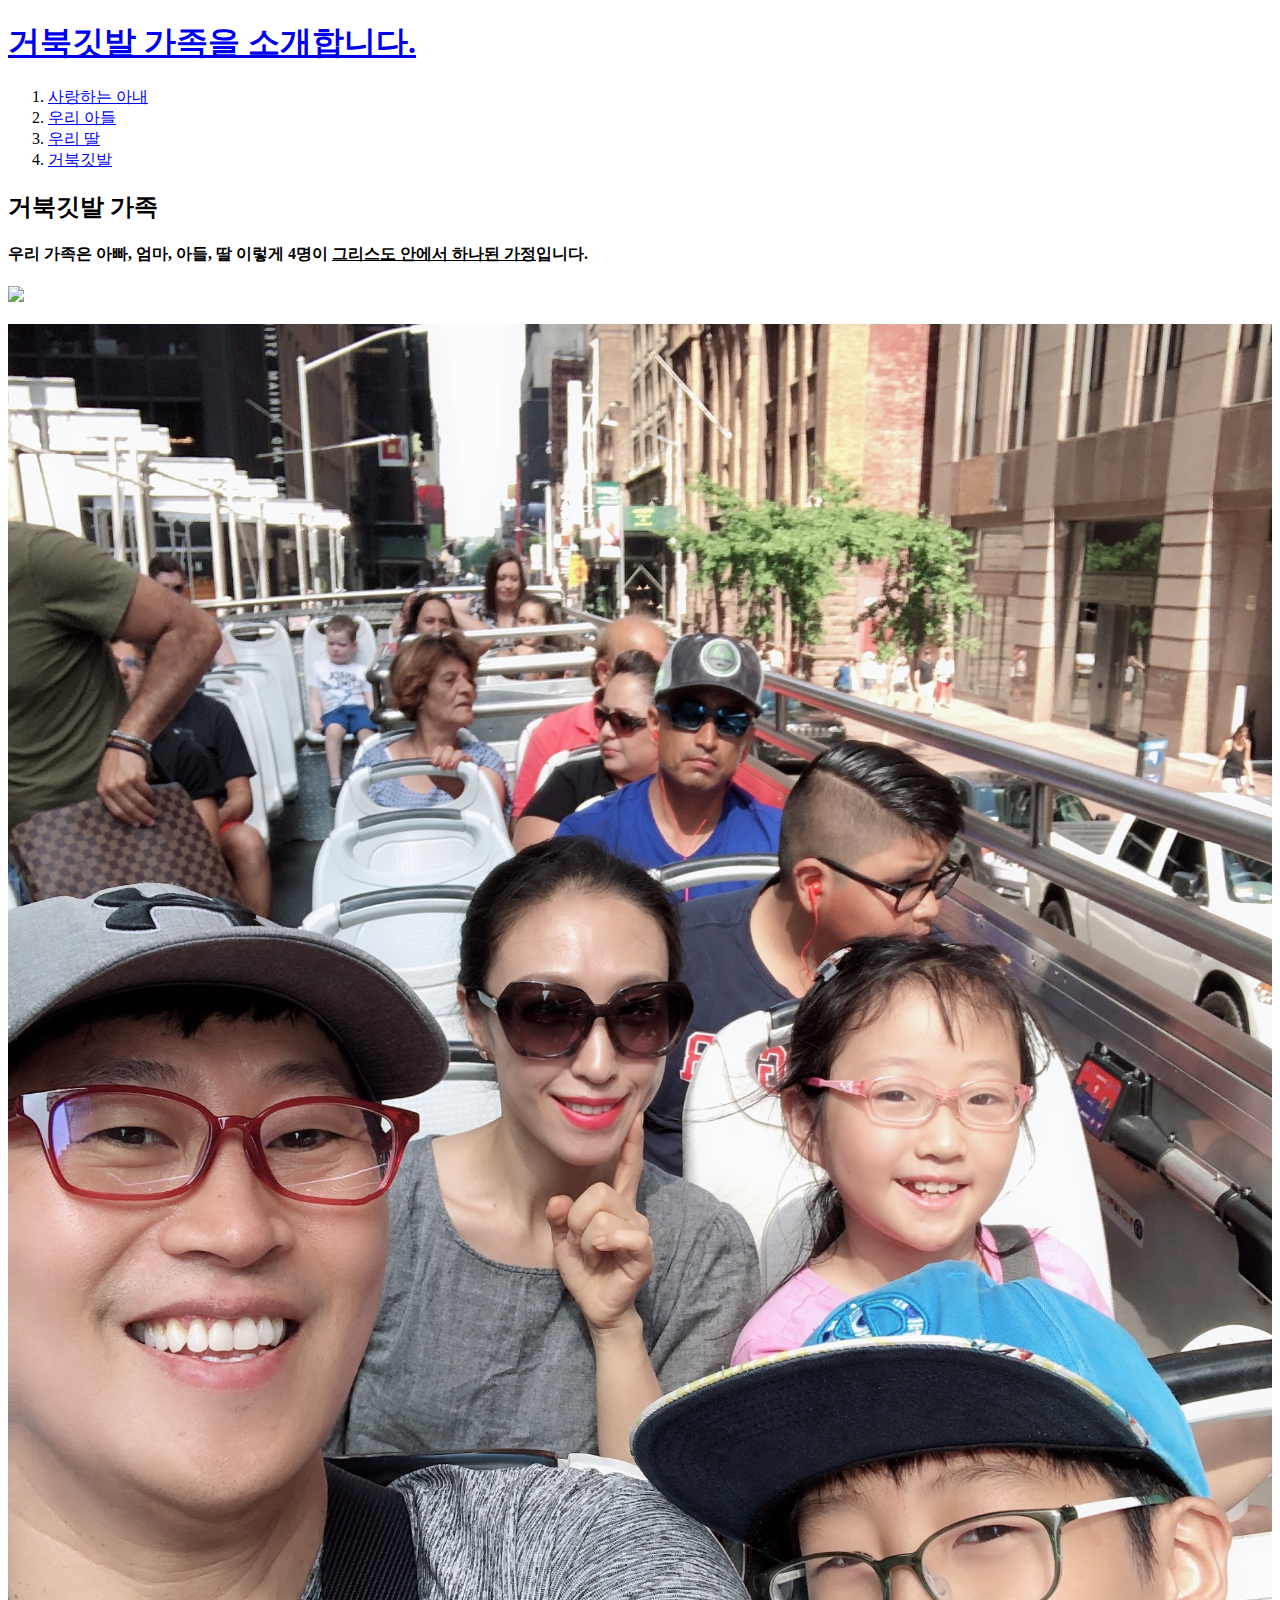
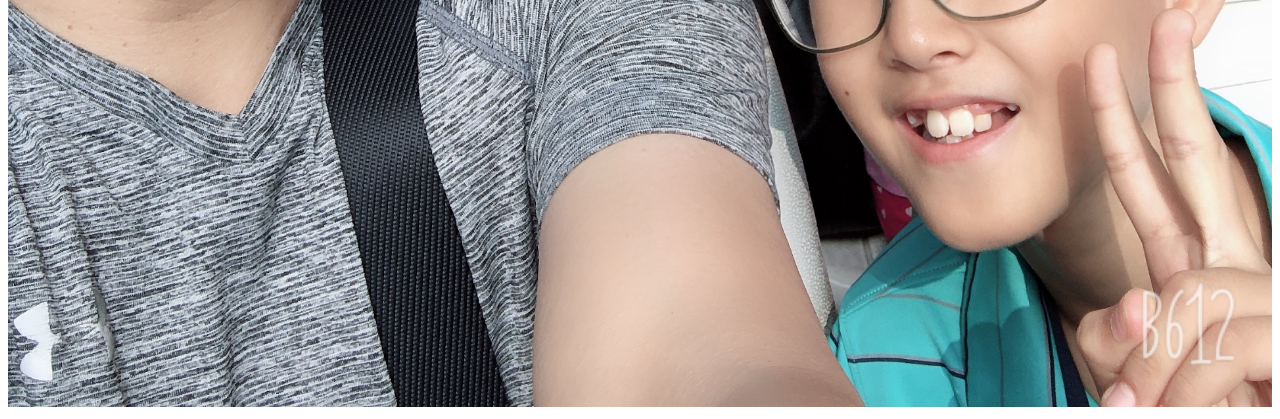
==== index.html @ d4ac4717 "Add files via upload" ====
<!doctype html>
<html>
<head>
  <title>거북깃발 가족</title>
  <meta charset="utf-8">
</head>
<body>
  <h1><a href="index.html">거북깃발 가족을 소개합니다.</a></h1>
<ol>
  <li><a href="1.html">사랑하는 아내</a></li>
  <li><a href="2.html">우리 아들</a></li>
  <li><a href="3.html">우리 딸</a></li>
  <li><a href="3.html">거북깃발</a></li>
</ol>

<h2>거북깃발 가족</h2>
<h4>우리 가족은 아빠, 엄마, 아들, 딸 이렇게 4명이 <strong><u>그리스도 안에서 하나된 가정</u></strong>입니다.</h4>
<p></p>
  <img src="우리가족1.JPG" width="100%">
  <br>
  <br>
  <img src="우리가족2.JPG" width="100%">
</body>
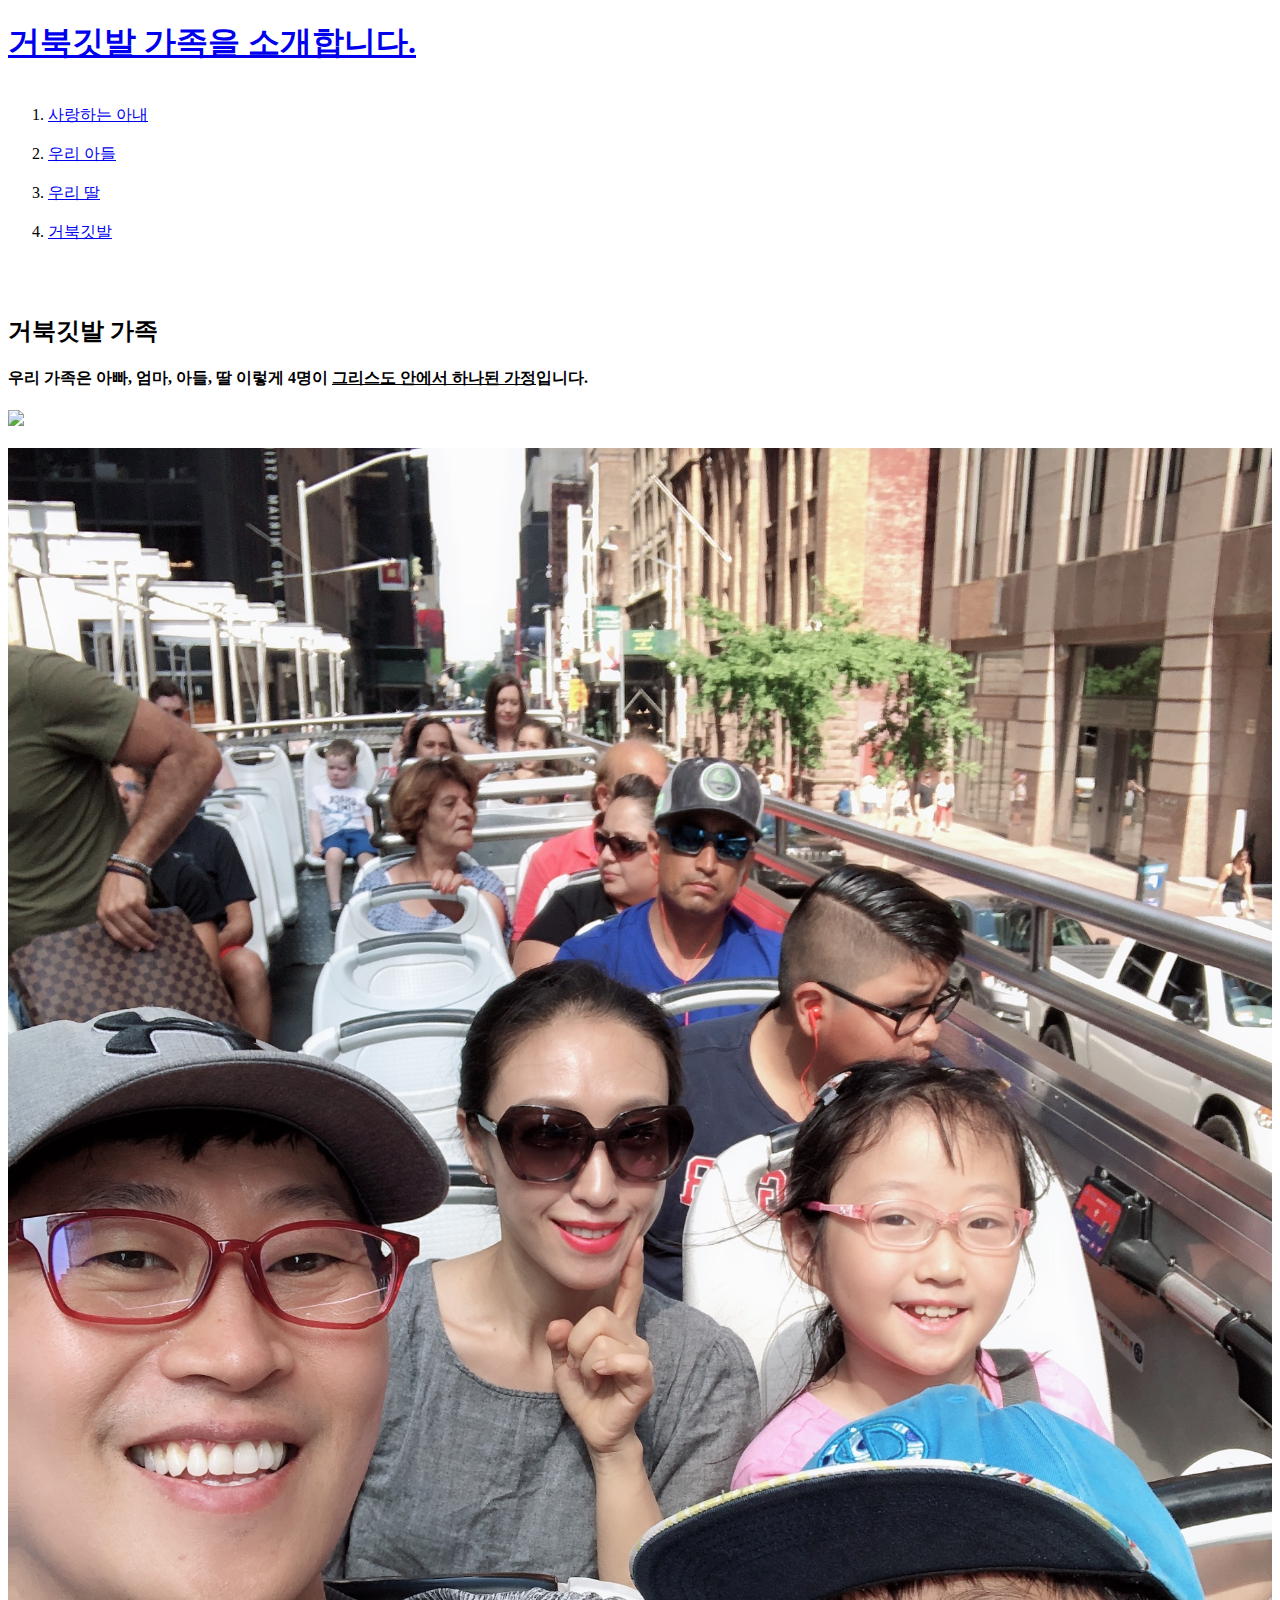
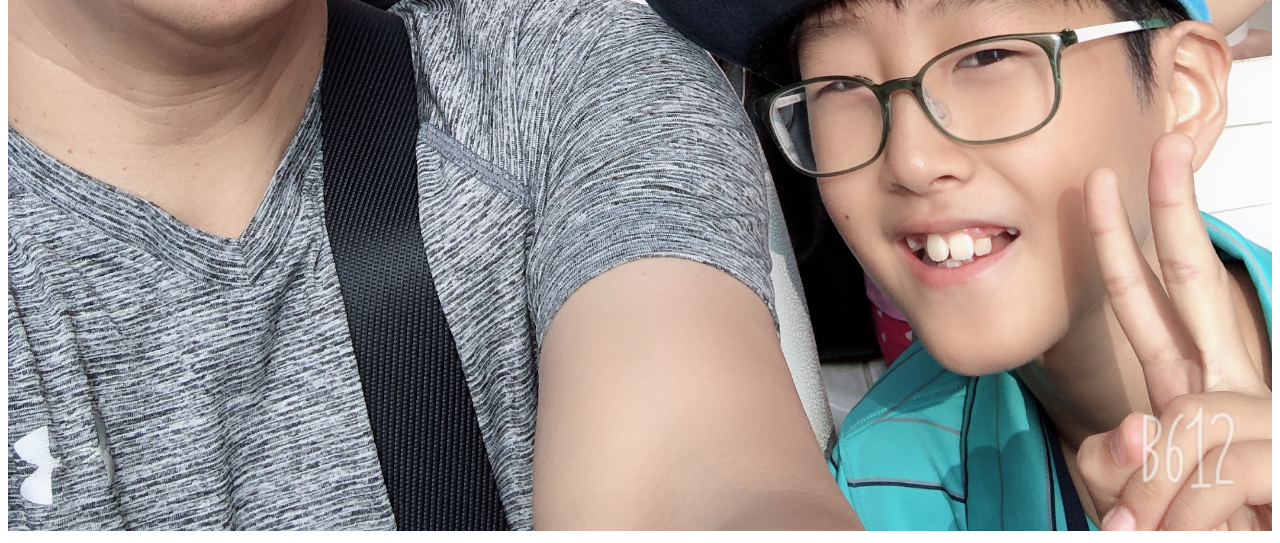
==== commit 326dfbc7: "Add files via upload" ====
--- a/index.html
+++ b/index.html
@@ -7,12 +7,17 @@
 <body>
   <h1><a href="index.html">거북깃발 가족을 소개합니다.</a></h1>
 <ol>
+  <br>
   <li><a href="1.html">사랑하는 아내</a></li>
+  <br>
   <li><a href="2.html">우리 아들</a></li>
+  <br>
   <li><a href="3.html">우리 딸</a></li>
+  <br>
   <li><a href="3.html">거북깃발</a></li>
 </ol>
-
+  <br>
+  <br>
 <h2>거북깃발 가족</h2>
 <h4>우리 가족은 아빠, 엄마, 아들, 딸 이렇게 4명이 <strong><u>그리스도 안에서 하나된 가정</u></strong>입니다.</h4>
 <p></p>
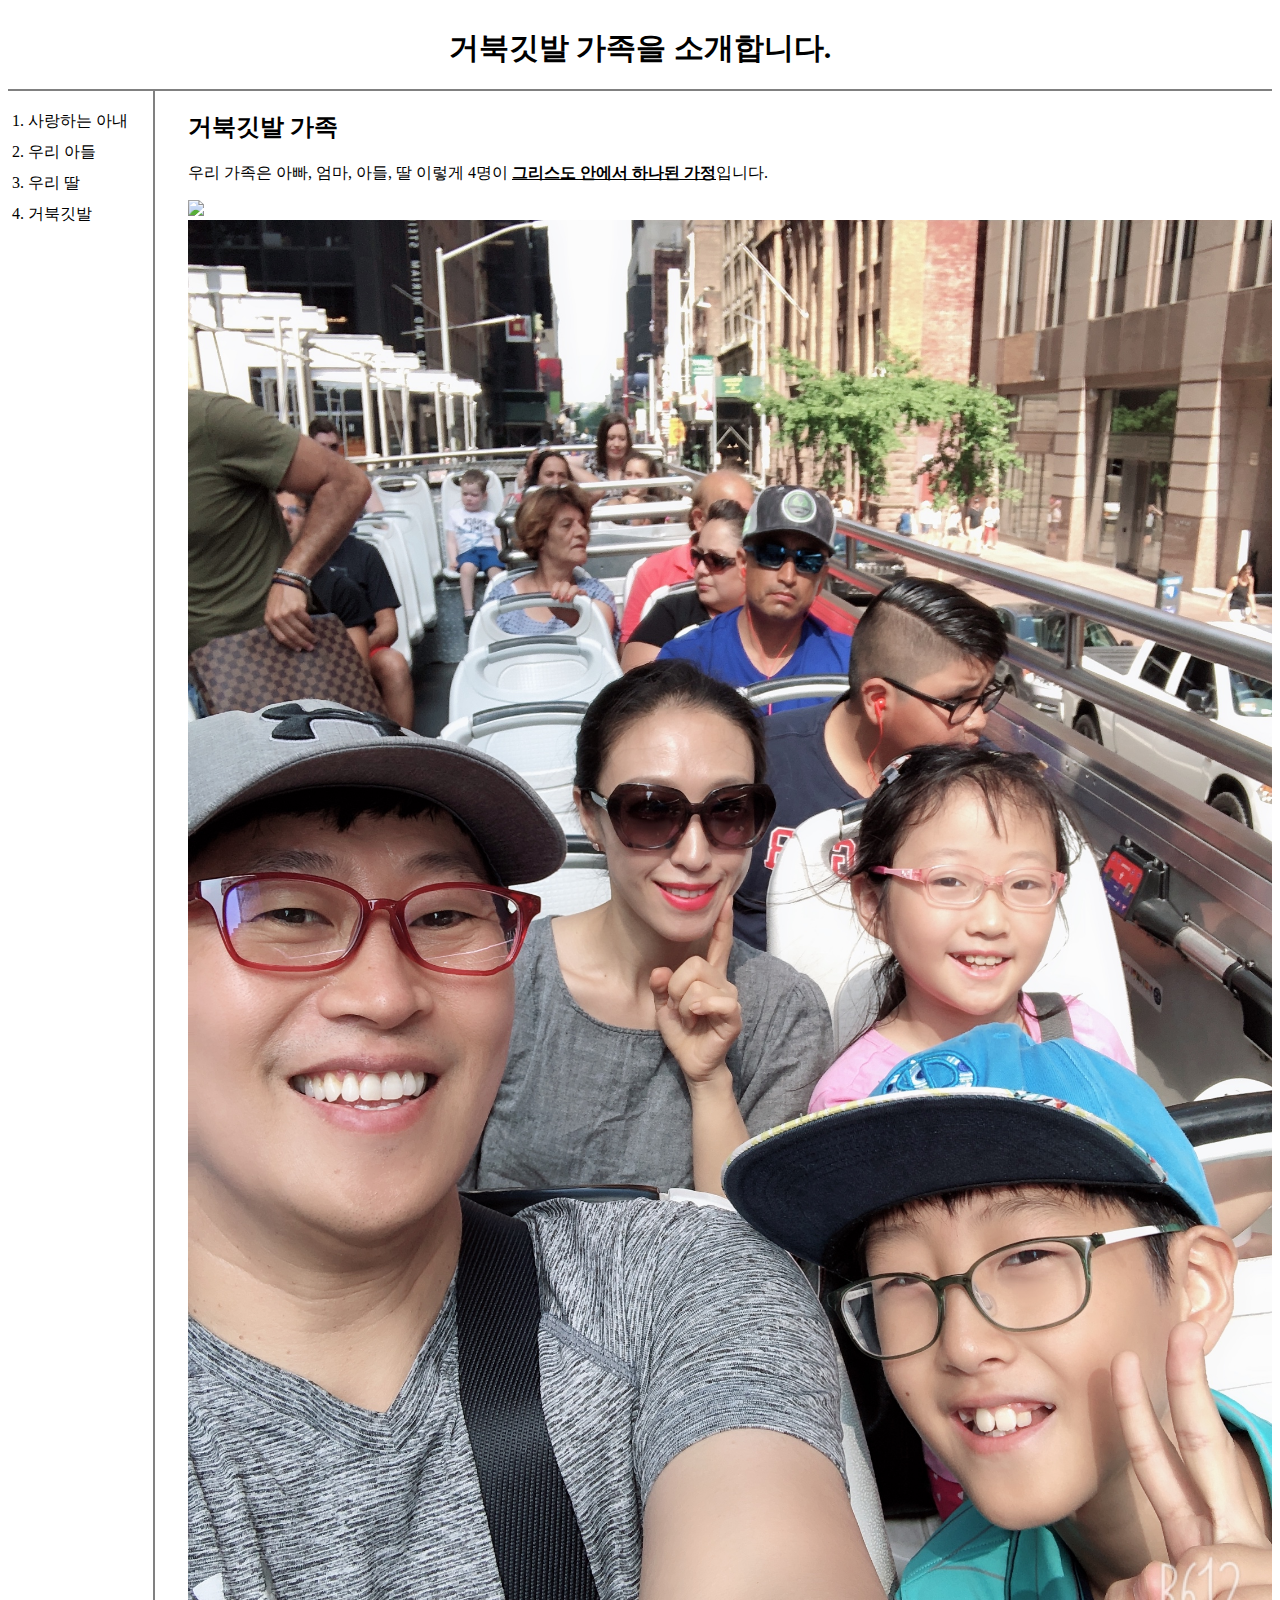
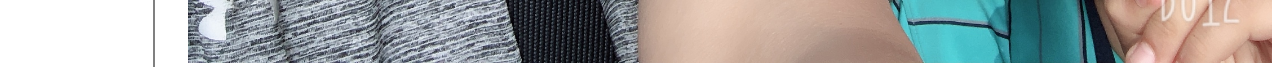
==== commit 84bd8495: "Add files via upload" ====
--- a/index.html
+++ b/index.html
@@ -3,26 +3,23 @@
 <head>
   <title>거북깃발 가족</title>
   <meta charset="utf-8">
+  <link rel="stylesheet" href="style.css">
 </head>
 <body>
   <h1><a href="index.html">거북깃발 가족을 소개합니다.</a></h1>
-<ol>
-  <br>
-  <li><a href="1.html">사랑하는 아내</a></li>
-  <br>
-  <li><a href="2.html">우리 아들</a></li>
-  <br>
-  <li><a href="3.html">우리 딸</a></li>
-  <br>
-  <li><a href="3.html">거북깃발</a></li>
-</ol>
-  <br>
-  <br>
-<h2>거북깃발 가족</h2>
-<h4>우리 가족은 아빠, 엄마, 아들, 딸 이렇게 4명이 <strong><u>그리스도 안에서 하나된 가정</u></strong>입니다.</h4>
-<p></p>
-  <img src="우리가족1.JPG" width="100%">
-  <br>
-  <br>
-  <img src="우리가족2.JPG" width="100%">
+  <div id="grid">
+      <ol>
+      <li><a href="1.html">사랑하는 아내</a></li>
+      <li><a href="2.html">우리 아들</a></li>
+      <li><a href="3.html">우리 딸</a></li>
+      <li><a href="3.html">거북깃발</a></li>
+    </ol>
+    <div id="article">
+      <h2>거북깃발 가족</h2>
+      <p>우리 가족은 아빠, 엄마, 아들, 딸 이렇게 4명이 <strong><u>그리스도 안에서 하나된 가정</u></strong>입니다.</p>
+      <img src="우리가족1.JPG" width="100%">
+      <img src="우리가족2.JPG" width="100%">
+    </div>
+  </div>
 </body>
+</html>
--- a/style.css
+++ b/style.css
@@ -0,0 +1,43 @@
+<style>
+  body {
+    margin:5px;
+  }
+  a {
+    color: black;
+    text-decoration: none;
+  }
+  h1 {
+    font-size: 30px;
+    text-align: center;
+    border-bottom: 2px solid gray;
+    margin: 0;
+    padding: 20px;
+  }
+  li {
+    padding-bottom: 10px;
+  }
+  ol{
+    border-right: 2px solid gray;
+    width: 105px;
+    margin: 0;
+    padding: 20px;
+  }
+  #grid{
+    display: grid;
+    grid-template-columns:180px 1fr;
+  }
+  #grid #article{
+    padding-left:none;
+  }
+    @media(max-width:800px){
+      #grid{
+        display: block;
+      }
+      ol{
+        border-right: none;
+      }
+      h1 {
+                border-bottom: none;
+      }
+  }
+</style>
